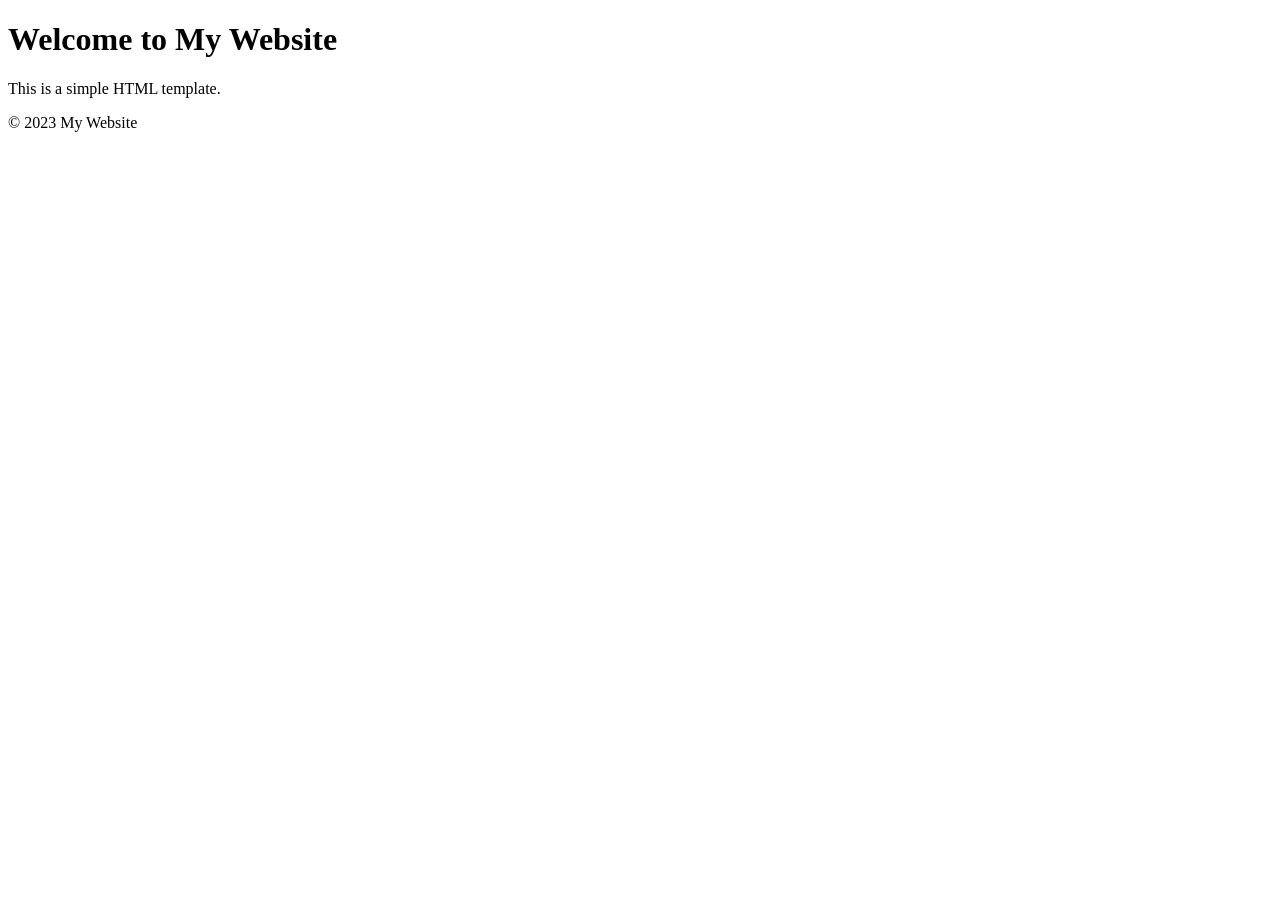
==== index.html @ 8b98224a "my first commit" ====
<!DOCTYPE html>
<html lang="en">
<head>
    <meta charset="UTF-8">
    <meta name="viewport" content="width=device-width, initial-scale=1.0">
    <title>Document</title>
</head>
<body>
    <h1>Welcome to My Website</h1>
    <p>This is a simple HTML template.</p>
    <footer>
        <p>&copy; 2023 My Website</p>
    </footer>
</body>
</html>
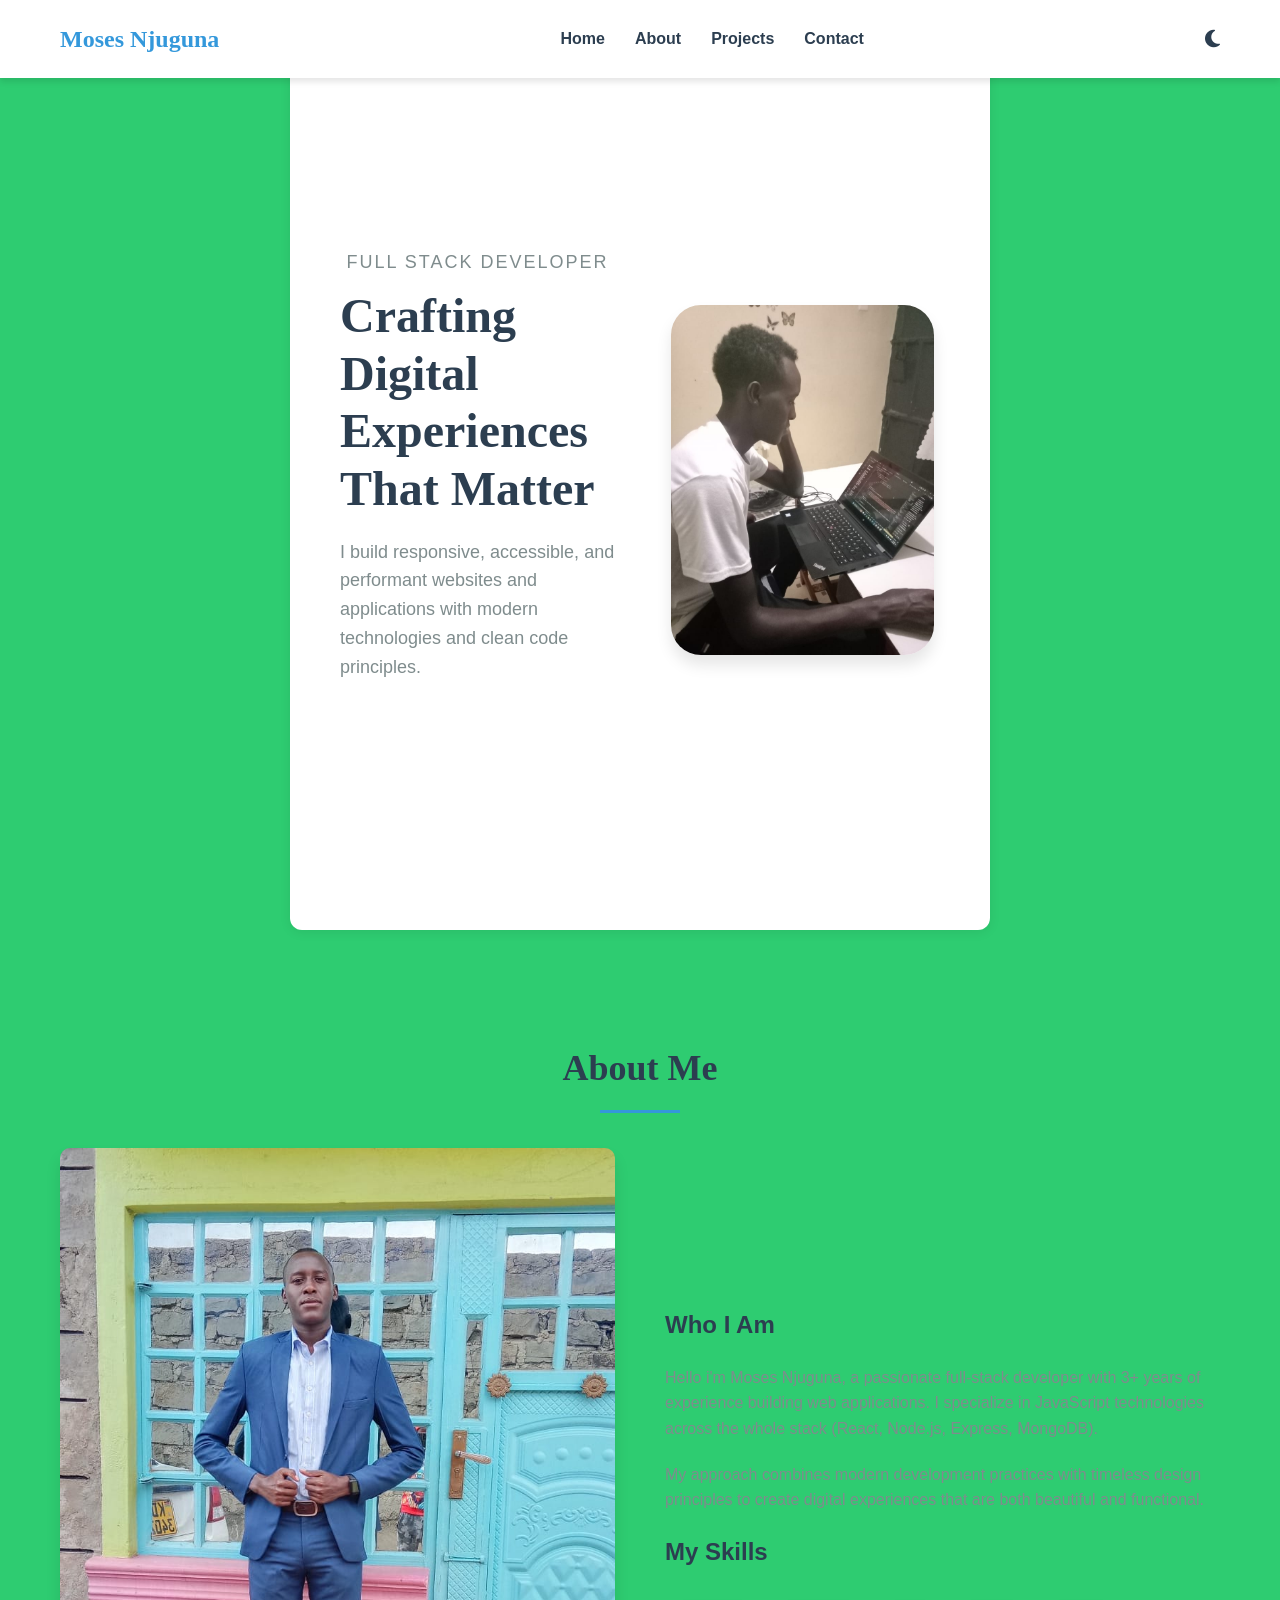
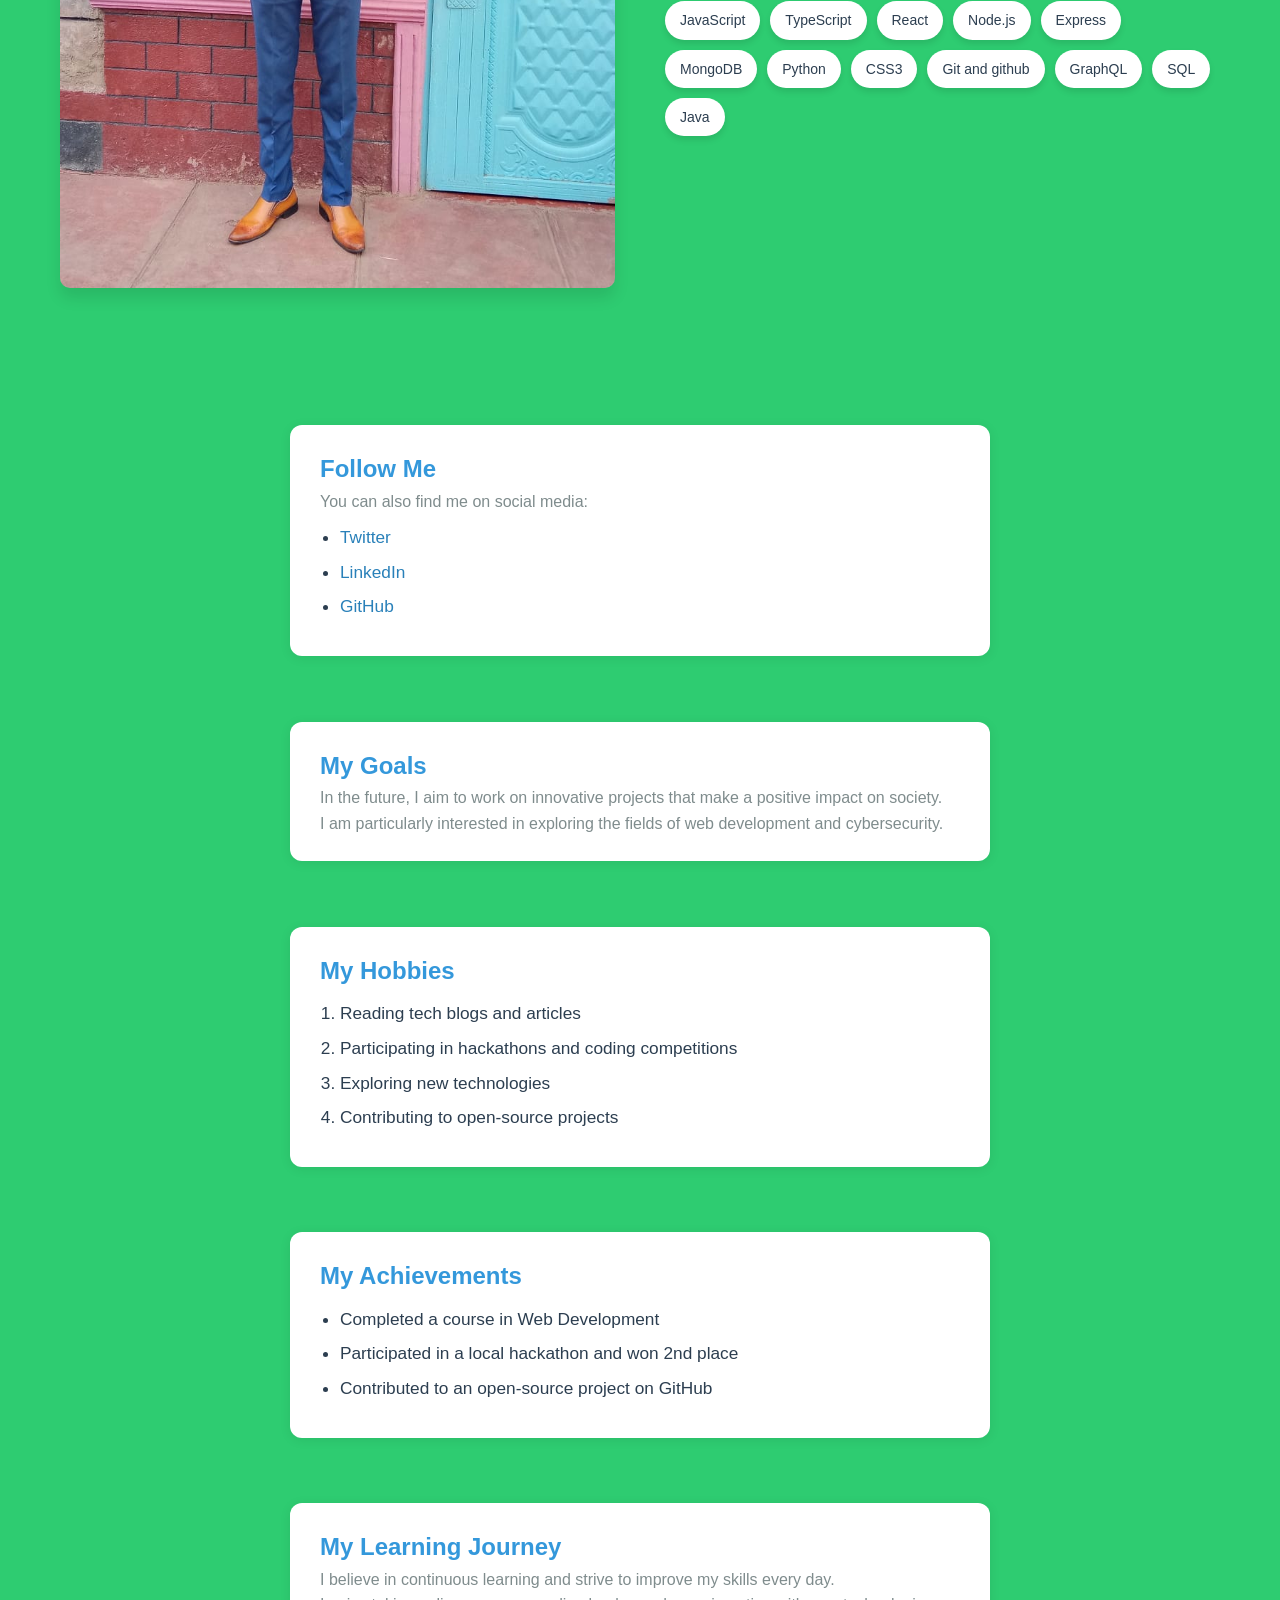
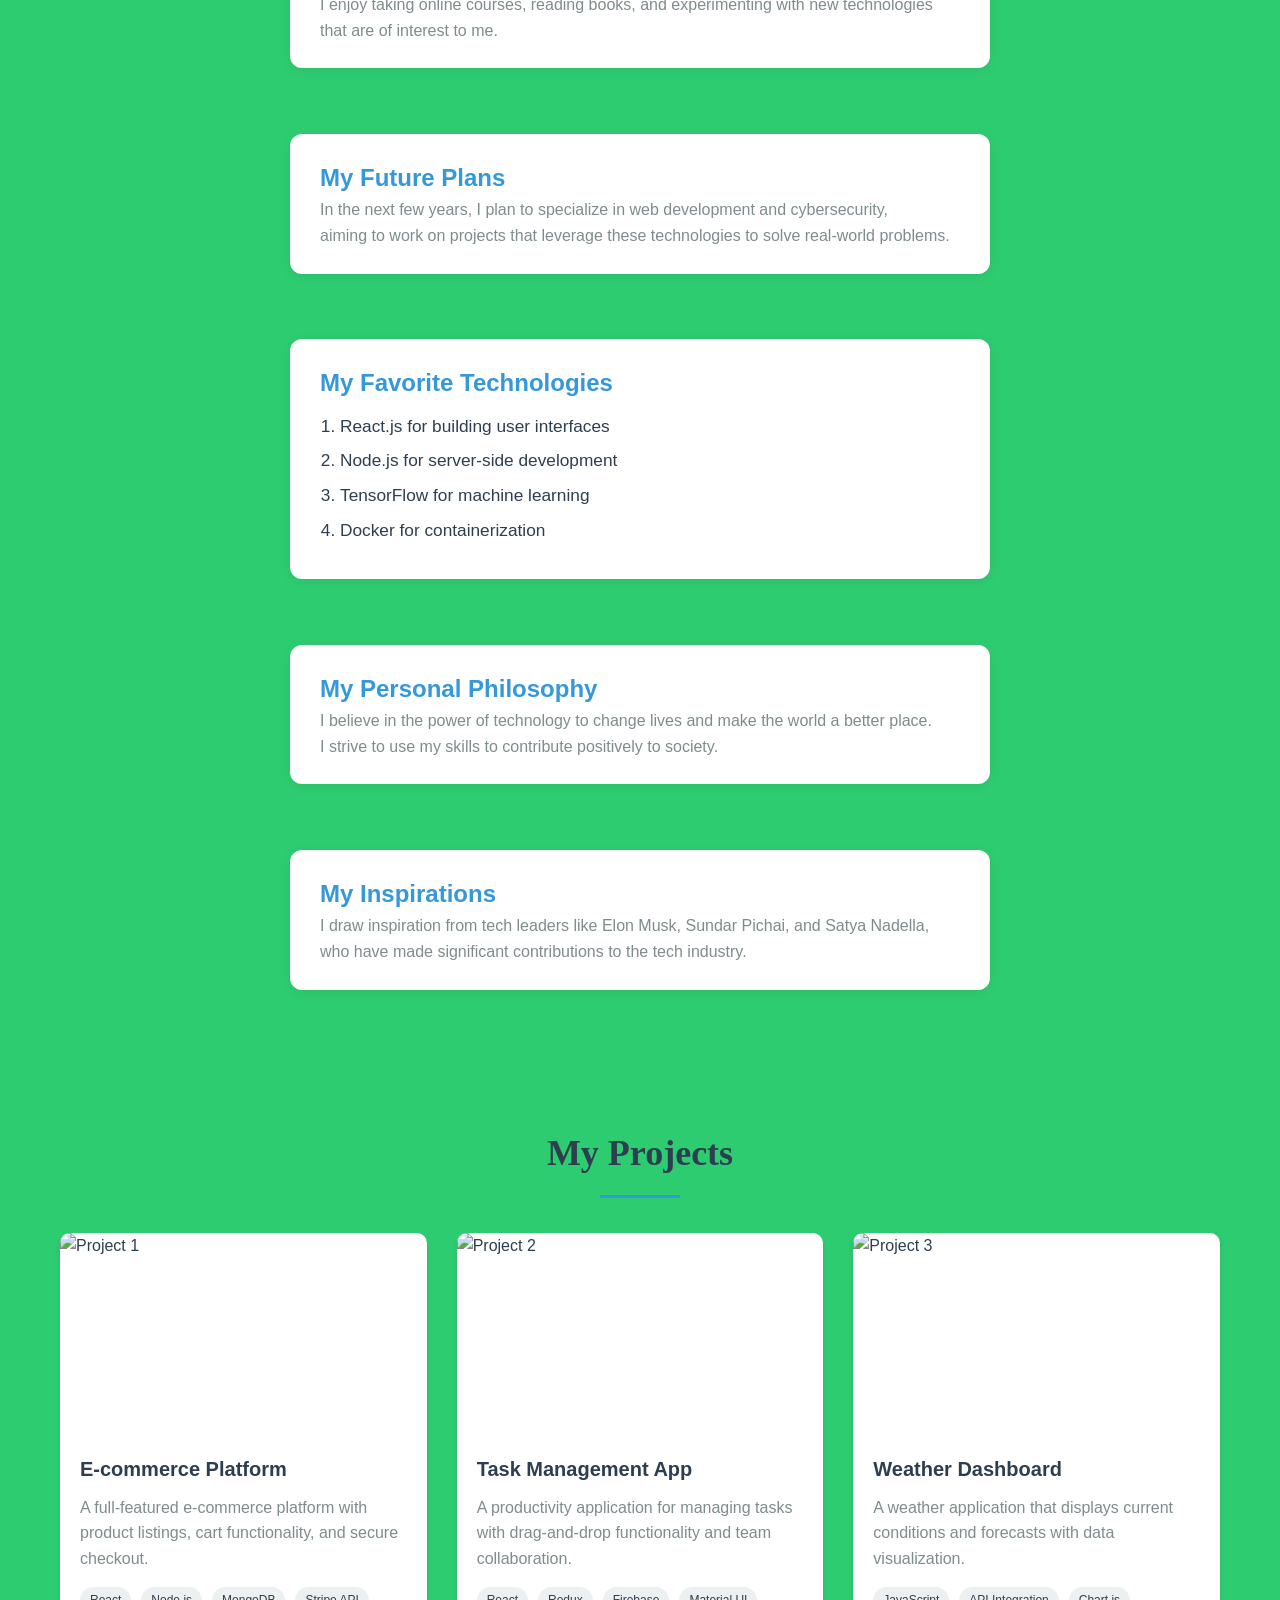
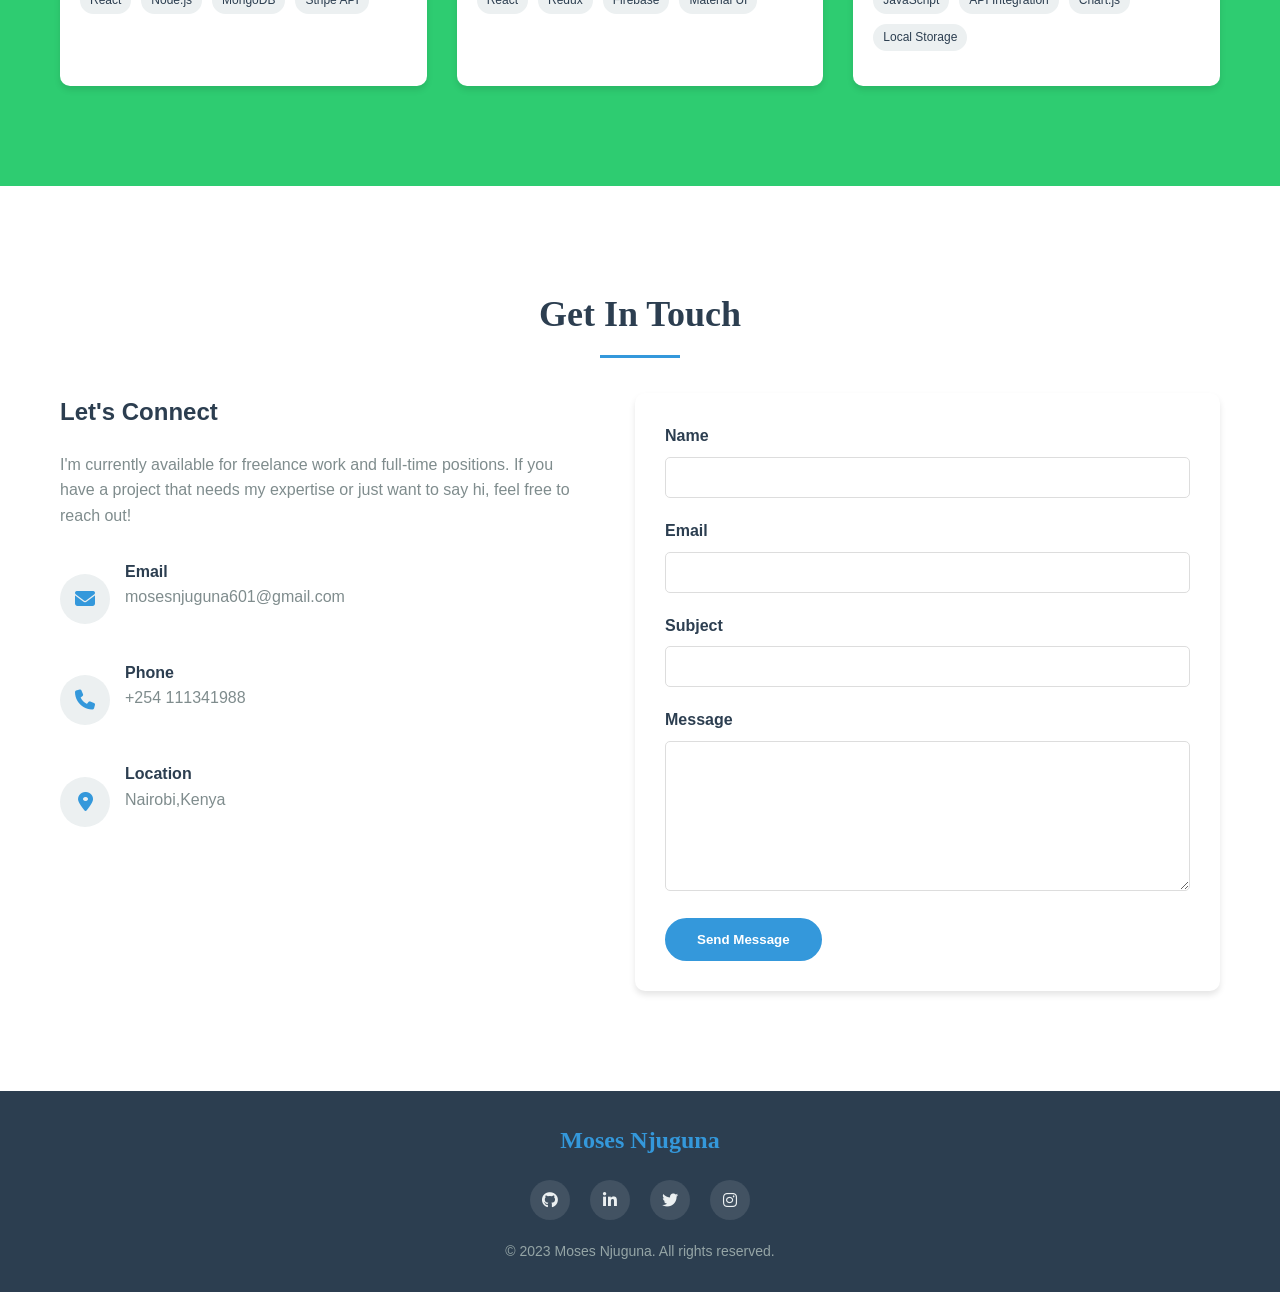
==== commit acb13eda: "my first commit" ====
--- a/index.html
+++ b/index.html
@@ -3,13 +3,374 @@
 <head>
     <meta charset="UTF-8">
     <meta name="viewport" content="width=device-width, initial-scale=1.0">
-    <title>Document</title>
+    <title>Moses Njuguna | Developer Portfolio</title>
+    <link rel="stylesheet" href="https://cdnjs.cloudflare.com/ajax/libs/font-awesome/6.4.0/css/all.min.css">
+    <link href="https://fonts.googleapis.com/css2?family=Montserrat:wght@400;600;700&family=Playfair+Display:wght@400;700&display=swap" rel="stylesheet">
+    <link rel="stylesheet" href="Portfolio.css">
+   
 </head>
 <body>
-    <h1>Welcome to My Website</h1>
-    <p>This is a simple HTML template.</p>
+    <!-- Header -->
+    <header>
+        <div class="container">
+            <nav>
+                <a href="#" class="logo">Moses Njuguna</a>
+                
+                <div class="nav-links">
+                    <a href="#home">Home</a>
+                    <a href="#about">About</a>
+                    <a href="#projects">Projects</a>
+                    <a href="#contact">Contact</a>
+                </div>
+                
+                <button class="theme-toggle" id="themeToggle">
+                    <i class="fas fa-moon"></i>
+                </button>
+                
+                <button class="hamburger" id="hamburger">
+                    <i class="fas fa-bars"></i>
+                </button>
+            </nav>
+        </div>
+    </header>
+    
+    <!-- Hero Section -->
+    <section class="hero" id="home">
+        <div class="container">
+            <div class="hero-content">
+                <div class="hero-text">
+                    <p class="hero-subtitle" style="text-align: center;">Full Stack Developer</p>
+                    <h1 class="hero-title">Crafting Digital Experiences That Matter</h1>
+                    <p class="hero-description">
+                        I build responsive, accessible, and performant websites and applications 
+                        with modern technologies and clean code principles.
+                    </p>
+                
+                </div>
+                <div class="hero-image">
+                    <img src="images/moses.jpg" alt="Developer working">
+                </div>
+            </div>
+        </div>
+    </section>
+    
+    <!-- About Section -->
+    <section class="section" id="about">
+        <div class="container">
+            <h2 class="section-title">About Me</h2>
+            
+            <div class="about-content">
+                <div class="about-image">
+                    <img src="images/musah.jpg" alt="Moses Njuguna">
+                </div>
+                <div class="about-text">
+                    <h3>Who I Am</h3>
+                    <p>
+                        Hello i'm Moses Njuguna, a passionate full-stack developer with 3+ years of experience building web applications. 
+                        I specialize in JavaScript technologies across the whole stack (React, Node.js, Express, MongoDB).
+                    </p>
+                    <p>
+                        My approach combines modern development practices with timeless design principles to create 
+                        digital experiences that are both beautiful and functional.
+                    </p>
+                    <h3>My Skills</h3>
+                    <div class="skills">
+                        <span class="skill">JavaScript</span>
+                        <span class="skill">TypeScript</span>
+                        <span class="skill">React</span>
+                        <span class="skill">Node.js</span>
+                        <span class="skill">Express</span>
+                        <span class="skill">MongoDB</span>
+                        <span class="skill">Python</span>
+                        <span class="skill">CSS3</span>
+                        <span class="skill">Git and github</span>
+                        <span class="skill">GraphQL</span>
+                        <span class="skill">SQL</span>
+                        <span class="skill">Java</span>
+                    </div>
+                </div>
+            </div>
+        </div>
+    </section>
+     <section>
+        <h2>Follow Me</h2>
+        <p>You can also find me on social media:</p>
+        <ul>
+            <li><a href="https://x.com/MosesNjuguna601?t=ttAq_5xWs6pA3xmN5UM6TA&s=09">Twitter</a></li>
+            <li><a href="https://www.linkedin.com/in/njuguna-moses-bba23a352?utm_source=share&utm_campaign=share_via&utm_content=profile&utm_medium=android_app">LinkedIn</a></li>
+            <li><a href="https://github.com/Moses25422/moses-github.git">GitHub</a></li>
+        </ul>
+    </section> <br>
+    <section>
+        <h2>My Goals</h2>
+        <p>In the future, I aim to work on innovative projects that make a positive impact on society. <br> I am particularly interested in exploring the fields of web development and cybersecurity.</p>
+    </section> <br>
+    <section>
+        <h2>My Hobbies</h2>
+        <ol>
+            <li>Reading tech blogs and articles</li>
+            <li>Participating in hackathons and coding competitions</li>
+            <li>Exploring new technologies</li>
+            <li>Contributing to open-source projects</li>
+        </ol>
+    </section> <br>
+    <section>
+        <h2>My Achievements</h2>
+        <ul>
+            <li>Completed a course in Web Development</li>
+            <li>Participated in a local hackathon and won 2nd place</li>
+            <li>Contributed to an open-source project on GitHub</li>
+        </ul>
+    </section> <br>
+    <section>
+        <h2>My Learning Journey</h2>
+        <p>I believe in continuous learning and strive to improve my skills every day. <br>I enjoy taking online courses, reading books, and experimenting with new technologies that are of interest to me.</p>
+    </section> <br>
+    <section>
+        <h2>My Future Plans</h2>
+        <p>In the next few years, I plan to specialize in web development and cybersecurity, <br> aiming to work on projects that leverage these technologies to solve real-world problems.</p>
+    </section> <br>
+    <section>
+        <h2>My Favorite Technologies</h2>
+        <ol>
+            <li>React.js for building user interfaces</li>
+            <li>Node.js for server-side development</li>
+            <li>TensorFlow for machine learning</li>
+            <li>Docker for containerization</li>
+        </ol>
+    </section> <br>
+    <section>
+        <h2>My Personal Philosophy</h2>
+        <p>I believe in the power of technology to change lives and make the world a better place. <br> I strive to use my skills to contribute positively to society.</p>
+    </section> <br>
+    <section>
+        <h2>My Inspirations</h2>
+        <p>I draw inspiration from tech leaders like Elon Musk, Sundar Pichai, and Satya Nadella, <br> who have made significant contributions to the tech industry.</p>
+    </section> <br>
+    
+    <!-- Projects Section -->
+    <section class="section" id="projects">
+        <div class="container">
+            <h2 class="section-title">My Projects</h2>
+            
+            <div class="projects-grid">
+                <!-- Project 1 -->
+                <div class="project-card">
+                    <div class="project-image">
+                        <img src="https://images.unsplash.com/photo-1551288049-bebda4e38f71?ixlib=rb-4.0.3&ixid=M3wxMjA3fDB8MHxwaG90by1wYWdlfHx8fGVufDB8fHx8fA%3D%3D&auto=format&fit=crop&w=870&q=80" alt="Project 1">
+                    </div>
+                    <div class="project-info">
+                        <h3 class="project-title">E-commerce Platform</h3>
+                        <p class="project-description">
+                            A full-featured e-commerce platform with product listings, cart functionality, and secure checkout.
+                        </p>
+                        <div class="project-tech">
+                            <span class="tech">React</span>
+                            <span class="tech">Node.js</span>
+                            <span class="tech">MongoDB</span>
+                            <span class="tech">Stripe API</span>
+                        </div>
+                        
+                    </div>
+                </div>
+                
+                <!-- Project 2 -->
+                <div class="project-card">
+                    <div class="project-image">
+                        <img src="https://images.unsplash.com/photo-1467232004584-a241de8bcf5d?ixlib=rb-4.0.3&ixid=M3wxMjA3fDB8MHxwaG90by1wYWdlfHx8fGVufDB8fHx8fA%3D%3D&auto=format&fit=crop&w=869&q=80" alt="Project 2">
+                    </div>
+                    <div class="project-info">
+                        <h3 class="project-title">Task Management App</h3>
+                        <p class="project-description">
+                            A productivity application for managing tasks with drag-and-drop functionality and team collaboration.
+                        </p>
+                        <div class="project-tech">
+                            <span class="tech">React</span>
+                            <span class="tech">Redux</span>
+                            <span class="tech">Firebase</span>
+                            <span class="tech">Material UI</span>
+                        </div>
+                        
+                    </div>
+                </div>
+                
+                <!-- Project 3 -->
+                <div class="project-card">
+                    <div class="project-image">
+                        <img src="https://images.unsplash.com/photo-1555421689-3f034debb7a6?ixlib=rb-4.0.3&ixid=M3wxMjA3fDB8MHxwaG90by1wYWdlfHx8fGVufDB8fHx8fA%3D%3D&auto=format&fit=crop&w=870&q=80" alt="Project 3">
+                    </div>
+                    <div class="project-info">
+                        <h3 class="project-title">Weather Dashboard</h3>
+                        <p class="project-description">
+                            A weather application that displays current conditions and forecasts with data visualization.
+                        </p>
+                        <div class="project-tech">
+                            <span class="tech">JavaScript</span>
+                            <span class="tech">API Integration</span>
+                            <span class="tech">Chart.js</span>
+                            <span class="tech">Local Storage</span>
+                        </div>
+                        
+                    </div>
+                </div>
+            </div>
+        </div>
+    </section>
+    
+    <!-- Contact Section -->
+    <section class="section contact" id="contact">
+        <div class="container">
+            <h2 class="section-title">Get In Touch</h2>
+            
+            <div class="contact-content">
+                <div class="contact-info">
+                    <h3>Let's Connect</h3>
+                    <p>
+                        I'm currently available for freelance work and full-time positions. 
+                        If you have a project that needs my expertise or just want to say hi, 
+                        feel free to reach out!
+                    </p>
+                    
+                    <div class="contact-details">
+                        <div class="contact-item">
+                            <div class="contact-icon">
+                                <i class="fas fa-envelope"></i>
+                            </div>
+                            <div>
+                                <h4>Email</h4>
+                                <p>mosesnjuguna601@gmail.com</p>
+                            </div>
+                        </div>
+                        
+                        <div class="contact-item">
+                            <div class="contact-icon">
+                                <i class="fas fa-phone"></i>
+                            </div>
+                            <div>
+                                <h4>Phone</h4>
+                                <p>+254 111341988</p>
+                            </div>
+                        </div>
+                        
+                        <div class="contact-item">
+                            <div class="contact-icon">
+                                <i class="fas fa-map-marker-alt"></i>
+                            </div>
+                            <div>
+                                <h4>Location</h4>
+                                <p>Nairobi,Kenya</p>
+                            </div>
+                        </div>
+                    </div>
+                </div>
+                
+                <div class="contact-form">
+                    <form>
+                        <div class="form-group">
+                            <label for="name">Name</label>
+                            <input type="text" id="name" class="form-control" required>
+                        </div>
+                        
+                        <div class="form-group">
+                            <label for="email">Email</label>
+                            <input type="email" id="email" class="form-control" required>
+                        </div>
+                        
+                        <div class="form-group">
+                            <label for="subject">Subject</label>
+                            <input type="text" id="subject" class="form-control" required>
+                        </div>
+                        
+                        <div class="form-group">
+                            <label for="message">Message</label>
+                            <textarea id="message" class="form-control" required></textarea>
+                        </div>
+                        
+                        <button type="submit" class="btn">Send Message</button>
+                    </form>
+                </div>
+            </div>
+        </div>
+    </section>
+    
+    <!-- Footer -->
     <footer>
-        <p>&copy; 2023 My Website</p>
+        <div class="container">
+            <div class="footer-content">
+                <a href="#" class="logo">Moses Njuguna</a>
+                
+                <div class="social-links">
+                    <a href="#" class="social-link"><i class="fab fa-github"></i></a>
+                    <a href="#" class="social-link"><i class="fab fa-linkedin-in"></i></a>
+                    <a href="#" class="social-link"><i class="fab fa-twitter"></i></a>
+                    <a href="#" class="social-link"><i class="fab fa-instagram"></i></a>
+                </div>
+                
+                <p class="copyright">© 2023 Moses Njuguna. All rights reserved.</p>
+            </div>
+        </div>
     </footer>
+    
+    <!-- <script>
+        // Toggle dark/light mode
+        const themeToggle = document.getElementById('themeToggle');
+        const body = document.body;
+        const icon = themeToggle.querySelector('i');
+        
+        // Check for saved user preference or use system preference
+        const savedTheme = localStorage.getItem('theme');
+        const systemPrefersDark = window.matchMedia('(prefers-color-scheme: dark)').matches;
+        
+        if (savedTheme === 'dark' || (!savedTheme && systemPrefersDark)) {
+            body.classList.add('dark-mode');
+            icon.classList.replace('fa-moon', 'fa-sun');
+        }
+        
+        themeToggle.addEventListener('click', () => {
+            body.classList.toggle('dark-mode');
+            
+            if (body.classList.contains('dark-mode')) {
+                icon.classList.replace('fa-moon', 'fa-sun');
+                localStorage.setItem('theme', 'dark');
+            } else {
+                icon.classList.replace('fa-sun', 'fa-moon');
+                localStorage.setItem('theme', 'light');
+            }
+        });
+        
+        // Mobile menu toggle
+        const hamburger = document.getElementById('hamburger');
+        const navLinks = document.querySelector('.nav-links');
+        
+        hamburger.addEventListener('click', () => {
+            navLinks.style.display = navLinks.style.display === 'flex' ? 'none' : 'flex';
+        });
+        
+        // Close mobile menu when clicking a link
+        document.querySelectorAll('.nav-links a').forEach(link => {
+            link.addEventListener('click', () => {
+                if (window.innerWidth <= 768) {
+                    navLinks.style.display = 'none';
+                }
+            });
+        });
+        
+        // Smooth scrolling for anchor links
+        document.querySelectorAll('a[href^="#"]').forEach(anchor => {
+            anchor.addEventListener('click', function(e) {
+                e.preventDefault();
+                
+                const targetId = this.getAttribute('href');
+                const targetElement = document.querySelector(targetId);
+                
+                if (targetElement) {
+                    window.scrollTo({
+                        top: targetElement.offsetTop - 80,
+                        behavior: 'smooth'
+                    });
+                }
+            });
+        });
+    </script> -->
 </body>
 </html>
--- a/Portfolio.css
+++ b/Portfolio.css
@@ -0,0 +1,584 @@
+  :root {
+            --primary: #3498db;
+            --primary-dark: #2980b9;
+            --secondary: #2ecc71;
+            --dark: #2c3e50;
+            --light: #ecf0f1;
+            --gray: #95a5a6;
+            --dark-gray: #7f8c8d;
+            --white: #ffffff;
+            --black: #000000;
+            
+            --serif: 'Playfair Display', serif;
+            --sans-serif: 'Montserrat', sans-serif;
+            
+            --shadow: 0 4px 6px rgba(0, 0, 0, 0.1);
+            --shadow-lg: 0 10px 15px rgba(0, 0, 0, 0.1);
+            --transition: all 0.3s ease;
+        }
+        
+        body.dark-mode {
+            --primary: #3498db;
+            --primary-dark: #2980b9;
+            --secondary: #2ecc71;
+            --dark: #ecf0f1;
+            --light: #2c3e50;
+            --gray: #bdc3c7;
+            --dark-gray: #ecf0f1;
+            --white: #2c3e50;
+            --black: #ffffff;
+
+        }
+        
+        * {
+            margin: 0;
+            padding: 0;
+            box-sizing: border-box;
+        }
+        
+        body {
+            font-family: var(--sans-serif);
+            background-color: var(--light);
+            color: var(--dark);
+            line-height: 1.6;
+            transition: var(--transition);
+            background-color: var(--secondary);
+        }
+        
+        a {
+            text-decoration: none;
+            color: inherit;
+        }
+        
+        .container {
+            max-width: 1200px;
+            margin: 0 auto;
+            padding: 0 20px;
+        }
+        
+        /* Header */
+        header {
+            background-color: var(--white);
+            box-shadow: var(--shadow);
+            position: fixed;
+            width: 100%;
+            top: 0;
+            z-index: 1000;
+            transition: var(--transition);
+        }
+        
+        nav {
+            display: flex;
+            justify-content: space-between;
+            align-items: center;
+            padding: 20px 0;
+        }
+        
+        .logo {
+            font-family: var(--serif);
+            font-size: 24px;
+            font-weight: 700;
+            color: var(--primary);
+        }
+        
+        .nav-links {
+            display: flex;
+            gap: 30px;
+        }
+        
+        .nav-links a {
+            font-weight: 600;
+            position: relative;
+            padding: 5px 0;
+        }
+        
+        .nav-links a:after {
+            content: '';
+            position: absolute;
+            bottom: 0;
+            left: 0;
+            width: 0;
+            height: 2px;
+            background-color: var(--primary);
+            transition: var(--transition);
+        }
+        
+        .nav-links a:hover:after {
+            width: 100%;
+        }
+        
+        .theme-toggle {
+            background: none;
+            border: none;
+            color: var(--dark);
+            font-size: 20px;
+            cursor: pointer;
+            transition: var(--transition);
+        }
+        
+        .theme-toggle:hover {
+            color: var(--primary);
+        }
+        
+        .hamburger {
+            display: none;
+            background: none;
+            border: none;
+            color: var(--dark);
+            font-size: 24px;
+            cursor: pointer;
+        }
+        
+        /* Hero Section */
+        .hero {
+            height: 100vh;
+            display: flex;
+            align-items: center;
+            padding-top: 80px;
+            background: linear-gradient(135deg, var(--white) 0%, rgba(255,255,255,0.8) 100%);
+        }
+        
+        .hero-content {
+            display: flex;
+            align-items: center;
+            gap: 50px;
+        }
+        
+        .hero-text {
+            flex: 1;
+        }
+        
+        .hero-image {
+            flex: 1;
+            display: flex;
+            justify-content: center;
+        }
+        
+        .hero-image img {
+            max-width: 550px;
+            height: 350px;
+            border-radius: 30px;
+            box-shadow: var(--shadow-lg);
+        }
+        
+        .hero-subtitle {
+            font-size: 18px;
+            color: var(--gray);
+            margin-bottom: 10px;
+            text-transform: uppercase;
+            letter-spacing: 2px;
+        }
+        
+        .hero-title {
+            font-family: var(--serif);
+            font-size: 48px;
+            font-weight: 700;
+            margin-bottom: 20px;
+            line-height: 1.2;
+        }
+        
+        .hero-description {
+            font-size: 18px;
+            margin-bottom: 30px;
+            color: var(--dark-gray);
+        }
+        
+        .btn {
+            display: inline-block;
+            padding: 12px 30px;
+            background-color: var(--primary);
+            color: var(--white);
+            border-radius: 30px;
+            font-weight: 600;
+            transition: var(--transition);
+            border: 2px solid var(--primary);
+        }
+        
+        .btn:hover {
+            background-color: transparent;
+            color: var(--primary);
+        }
+        
+        .btn-outline {
+            background-color: transparent;
+            color: var(--primary);
+            margin-left: 15px;
+        }
+        
+        .btn-outline:hover {
+            background-color: var(--primary);
+            color: var(--white);
+        }
+        
+        /* About Section */
+        .section {
+            padding: 100px 0;
+        }
+        
+        .section-title {
+            font-family: var(--serif);
+            font-size: 36px;
+            font-weight: 700;
+            margin-bottom: 50px;
+            text-align: center;
+            position: relative;
+        }
+        
+        .section-title:after {
+            content: '';
+            position: absolute;
+            bottom: -15px;
+            left: 50%;
+            transform: translateX(-50%);
+            width: 80px;
+            height: 3px;
+            background-color: var(--primary);
+        }
+        
+        .about-content {
+            display: flex;
+            align-items: center;
+            gap: 50px;
+        }
+        
+        .about-image {
+            flex: 1;
+        }
+        
+        .about-image img {
+            max-width: 100%;
+            border-radius: 10px;
+            box-shadow: var(--shadow-lg);
+        
+        }
+        
+        .about-text {
+            flex: 1;
+        }
+        
+        .about-text h3 {
+            font-size: 24px;
+            margin-bottom: 20px;
+        }
+        
+        .about-text p {
+            margin-bottom: 20px;
+            color: var(--dark-gray);
+        }
+        
+        .skills {
+            display: flex;
+            flex-wrap: wrap;
+            gap: 10px;
+            margin-top: 30px;
+        }
+        
+        .skill {
+            background-color: var(--white);
+            padding: 8px 15px;
+            border-radius: 20px;
+            font-size: 14px;
+            box-shadow: var(--shadow);
+        }
+        
+        /* Projects Section */
+        .projects-grid {
+            display: grid;
+            grid-template-columns: repeat(auto-fill, minmax(350px, 1fr));
+            gap: 30px;
+        }
+        
+        .project-card {
+            background-color: var(--white);
+            border-radius: 10px;
+            overflow: hidden;
+            box-shadow: var(--shadow);
+            transition: var(--transition);
+        }
+        
+        .project-card:hover {
+            transform: translateY(-10px);
+            box-shadow: var(--shadow-lg);
+        }
+        
+        .project-image {
+            height: 200px;
+            overflow: hidden;
+        }
+        
+        .project-image img {
+            width: 100%;
+            height: 100%;
+            object-fit: cover;
+            transition: var(--transition);
+        }
+        
+        .project-card:hover .project-image img {
+            transform: scale(1.1);
+        }
+        
+        .project-info {
+            padding: 20px;
+        }
+        
+        .project-title {
+            font-size: 20px;
+            margin-bottom: 10px;
+        }
+        
+        .project-description {
+            color: var(--dark-gray);
+            margin-bottom: 15px;
+        }
+        
+        .project-tech {
+            display: flex;
+            flex-wrap: wrap;
+            gap: 10px;
+            margin-bottom: 15px;
+        }
+        
+        .tech {
+            font-size: 12px;
+            background-color: var(--light);
+            padding: 4px 10px;
+            border-radius: 20px;
+        }
+        
+        .project-links {
+            display: flex;
+            gap: 15px;
+        }
+        
+        .project-links a {
+            display: flex;
+            align-items: center;
+            gap: 5px;
+            font-size: 14px;
+            color: var(--primary);
+        }
+        
+        .project-links a:hover {
+            text-decoration: underline;
+        }
+        
+        /* Contact Section */
+        .contact {
+            background-color: var(--white);
+        }
+        
+        .contact-content {
+            display: flex;
+            gap: 50px;
+        }
+        
+        .contact-info {
+            flex: 1;
+        }
+        
+        .contact-info h3 {
+            font-size: 24px;
+            margin-bottom: 20px;
+        }
+        
+        .contact-info p {
+            margin-bottom: 30px;
+            color: var(--dark-gray);
+        }
+        
+        .contact-details {
+            display: flex;
+            flex-direction: column;
+            gap: 20px;
+        }
+        
+        .contact-item {
+            display: flex;
+            align-items: center;
+            gap: 15px;
+        }
+        
+        .contact-icon {
+            width: 50px;
+            height: 50px;
+            background-color: var(--light);
+            border-radius: 50%;
+            display: flex;
+            align-items: center;
+            justify-content: center;
+            color: var(--primary);
+            font-size: 20px;
+        }
+        
+        .contact-form {
+            flex: 1;
+            background-color: var(--white);
+            padding: 30px;
+            border-radius: 10px;
+            box-shadow: var(--shadow);
+        }
+        
+        .form-group {
+            margin-bottom: 20px;
+        }
+        
+        .form-group label {
+            display: block;
+            margin-bottom: 8px;
+            font-weight: 600;
+        }
+        
+        .form-control {
+            width: 100%;
+            padding: 12px 15px;
+            border: 1px solid #ddd;
+            border-radius: 5px;
+            font-family: inherit;
+            transition: var(--transition);
+        }
+        
+        .form-control:focus {
+            outline: none;
+            border-color: var(--primary);
+            box-shadow: 0 0 0 2px rgba(52, 152, 219, 0.2);
+        }
+        
+        textarea.form-control {
+            min-height: 150px;
+            resize: vertical;
+        }
+        
+        /* Footer */
+        footer {
+            background-color: var(--dark);
+            color: var(--light);
+            padding: 30px 0;
+            text-align: center;
+        }
+        
+        .footer-content {
+            display: flex;
+            flex-direction: column;
+            align-items: center;
+            gap: 20px;
+        }
+        
+        .social-links {
+            display: flex;
+            gap: 20px;
+        }
+        
+        .social-link {
+            width: 40px;
+            height: 40px;
+            background-color: rgba(255,255,255,0.1);
+            border-radius: 50%;
+            display: flex;
+            align-items: center;
+            justify-content: center;
+            transition: var(--transition);
+        }
+        
+        .social-link:hover {
+            background-color: var(--primary);
+            transform: translateY(-5px);
+        }
+        
+        .copyright {
+            color: var(--gray);
+            font-size: 14px;
+        }
+        
+        /* Custom styles for unstyled sections */
+        section:not(.section):not(.contact) {
+            background: var(--white);
+            color: var(--dark);
+            margin: 30px auto 10px auto;
+            padding: 25px 30px;
+            border-radius: 12px;
+            max-width: 700px;
+            box-shadow: 0 2px 12px rgba(0,0,0,0.08);
+        }
+        section:not(.section):not(.contact) h2 {
+            color: var(--primary);
+            margin-top: 0;
+            font-size: 1.5em;
+        }
+        section:not(.section):not(.contact) ul,
+        section:not(.section):not(.contact) ol {
+            margin: 10px 0 10px 20px;
+        }
+        section:not(.section):not(.contact) li {
+            margin-bottom: 7px;
+            font-size: 1.08em;
+        }
+        section:not(.section):not(.contact) p {
+            color: var(--dark-gray);
+        }
+        /* Social links in the Follow Me section */
+        section:not(.section):not(.contact) ul li a {
+            color: var(--primary-dark);
+            text-decoration: none;
+            transition: color 0.2s;
+        }
+        section:not(.section):not(.contact) ul li a:hover {
+            color: var(--secondary);
+            text-decoration: underline;
+        }
+        /* Responsive for custom sections */
+        @media (max-width: 800px) {
+            section:not(.section):not(.contact) {
+                max-width: 95vw;
+                padding: 15px 5vw;
+            }
+        }
+        /* Responsive */
+        @media (max-width: 992px) {
+            .hero-content, .about-content, .contact-content {
+                flex-direction: column;
+            }
+            
+            .hero-text, .about-text, .contact-info, .contact-form {
+                text-align: center;
+            }
+            
+            .hero-buttons {
+                display: flex;
+                justify-content: center;
+            }
+            
+            .about-image, .hero-image {
+                margin-bottom: 30px;
+            }
+            
+            .contact-details {
+                align-items: center;
+            }
+            
+            .contact-item {
+                flex-direction: column;
+                text-align: center;
+            }
+        }
+        
+        @media (max-width: 768px) {
+            .nav-links {
+                display: none;
+            }
+            
+            .hamburger {
+                display: block;
+            }
+            
+            .hero-title {
+                font-size: 36px;
+            }
+            
+            .hero-description {
+                font-size: 16px;
+            }
+            
+            .projects-grid {
+                grid-template-columns: 1fr;
+            }
+        }
